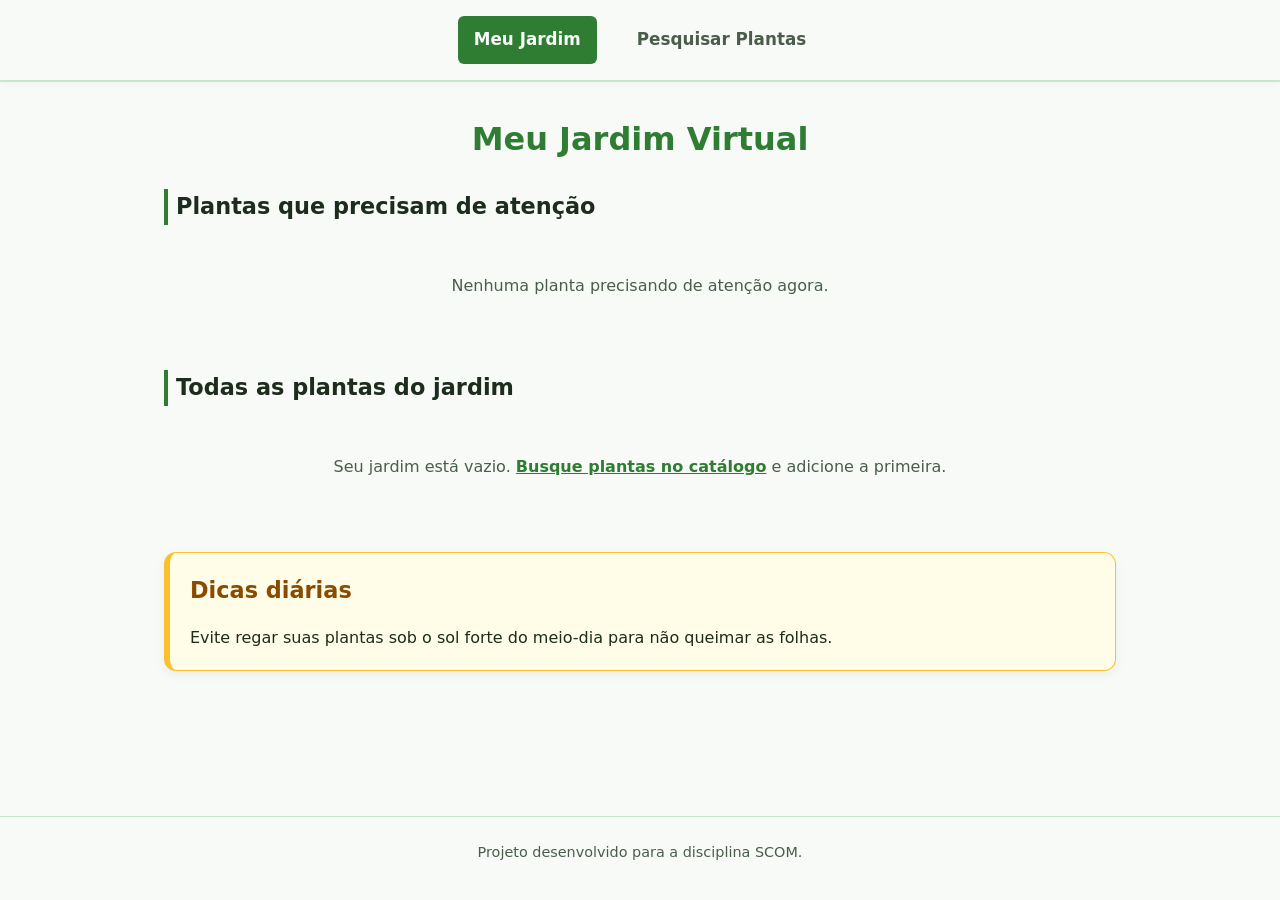
==== frontend/index.html @ 3b68c3d8 "chore: move o front-end do T1 para a pasta frontend" ====
<!DOCTYPE html>
<html lang="pt-BR">
  <head>
    <meta charset="UTF-8">
    <meta name="viewport" content="width=device-width, initial-scale=1.0">
    <meta name="description" content="Meu Jardim Virtual do Projeto Solaris: acompanhe as plantas que você cultiva, veja quais precisam de rega e siga a linha do tempo de crescimento de cada uma.">
    <title>Meu Jardim - Projeto Solaris</title>
    <link rel="icon" href="assets/images/favicon.svg" type="image/svg+xml">
    <link rel="stylesheet" href="css/style.css">
    <!-- Evita o salto de layout (CLS). Sem isto o navegador pinta a pagina com
         os containers ainda vazios e tudo abaixo salta quando o JS injeta os
         cards — um CLS de 0,53. Escondendo o conteudo ate a montagem, os cards
         aparecem ja na posicao final. O tempo-limite garante que a pagina
         apareca mesmo se algum script falhar, e quem esta sem JavaScript nunca
         recebe a classe. -->
    <script>
      document.documentElement.classList.add('js-montando');
      setTimeout(function () {
        document.documentElement.classList.remove('js-montando');
      }, 2000);
    </script>
  </head>
  <body>
    <a class="link-pular" href="#conteudo-principal">Pular para o conteúdo principal</a>

    <header>
      <nav aria-label="Navegação principal">
        <ul>
          <li><a href="index.html" aria-current="page">Meu Jardim</a></li>
          <li><a href="catalogo.html">Pesquisar Plantas</a></li>
        </ul>
      </nav>
    </header>

    <main id="conteudo-principal">
      <h1>Meu Jardim Virtual</h1>

      <section class="secao-plantas">
        <h2>Plantas que precisam de atenção</h2>
        <noscript>
          <p class="mensagem-status">
            Este painel depende de JavaScript para carregar seu jardim. Habilite o JavaScript no navegador.
          </p>
        </noscript>
        <div class="container-cards" id="container-atencao"></div>
      </section>

      <section class="secao-plantas">
        <h2>Todas as plantas do jardim</h2>
        <div class="container-cards" id="container-todas"></div>
      </section>

      <aside class="painel-dica">
        <h2>Dicas diárias</h2>
        <p>Evite regar suas plantas sob o sol forte do meio-dia para não queimar as folhas.</p>
      </aside>
    </main>

    <footer>
      <p>Projeto desenvolvido para a disciplina SCOM.</p>
    </footer>

    <!-- Scripts clássicos carregados na ordem de dependência.
         Sem ES Modules, o projeto abre direto por file:// sem servidor. -->
    <script src="js/utils.js"></script>
    <script src="js/models/imagemModel.js"></script>
    <script src="js/models/simulacaoModel.js"></script>
    <script src="js/models/jardimModel.js"></script>
    <script src="js/viewmodels/jardimViewModel.js"></script>
    <script src="js/views/cardPlanta.js"></script>
    <script src="js/dashboardApp.js"></script>
  </body>
</html>
---- frontend/css/style.css ----
/* =========================================================================
   Projeto Solaris — folha de estilo única
   Organização do arquivo:
     1. Tokens de design (:root)
     2. Reset e base
     3. Utilitários de acessibilidade
     4. Cabeçalho e navegação
     5. Layout principal e tipografia
     6. Componentes: botão, card, painel de dica, formulário
     7. Página de perfil e simulação
     8. Rodapé
     9. Responsividade (tablet e celular)
   ========================================================================= */

/* ---------- 1. Tokens de design ---------- */
:root {
  /* Paleta principal — 6 cores.
     Todas as demais cores do projeto são variações claras destas. */
  --cor-primaria:     #2e7d32;  /* verde de ação: botões, links, destaques */
  --cor-secundaria:   #1b5e20;  /* verde escuro: estados hover/ativo */
  --cor-destaque:     #8a4b00;  /* âmbar escuro: painel de dicas */
  --cor-fundo:        #f8faf8;  /* fundo da página e das superfícies */
  --cor-texto:        #1c2d1c;  /* texto principal */
  --cor-texto-suave:  #4a5d4a;  /* texto secundário e bordas de formulário */

  /* Variações claras derivadas da paleta acima */
  --cor-primaria-clara: #e8f5e9;
  --cor-borda:          #c8e6c9;
  --cor-destaque-clara: #fffde7;
  --cor-destaque-borda: #fbc02d;

  /* Tipografia */
  --fonte-principal: system-ui, -apple-system, "Segoe UI", Roboto, Helvetica, Arial, sans-serif;

  /* Medida máxima de linha para blocos de texto corrido (45–90 caracteres) */
  --medida-texto: 65ch;

  /* Raios de borda */
  --raio-sm: 6px;
  --raio-md: 12px;

  /* Sombras */
  --sombra-card:  0 4px 12px rgba(0, 0, 0, 0.05);
  --sombra-hover: 0 6px 16px rgba(0, 0, 0, 0.10);

  /* Espaçamentos recorrentes */
  --espaco-secao: 2.5rem;
}

/* ---------- 2. Reset e base ---------- */
*,
*::before,
*::after {
  box-sizing: border-box;
  margin: 0;
  padding: 0;
}

html {
  font-size: 100%;
  scroll-behavior: smooth;
}

body {
  font-family: var(--fonte-principal);
  font-size: 1rem;
  line-height: 1.6;
  color: var(--cor-texto);
  background-color: var(--cor-fundo);
  display: flex;
  flex-direction: column;
  min-height: 100vh;
}

/* Respeita quem configurou o sistema para reduzir animações */
@media (prefers-reduced-motion: reduce) {
  html {
    scroll-behavior: auto;
  }

  *,
  *::before,
  *::after {
    transition-duration: 0.01ms !important;
    animation-duration: 0.01ms !important;
  }
}

/* ---------- 3. Utilitários de acessibilidade ---------- */

/* Contorno de foco visível em todo elemento interativo */
:focus-visible {
  outline: 3px solid var(--cor-secundaria);
  outline-offset: 3px;
}

/* Conteúdo escondido enquanto o JavaScript monta os cards.
   Ver o comentário no <head> das páginas: é o que impede o salto de layout.
   O rodapé entra junto porque é empurrado para baixo quando o <main> cresce —
   sozinho ele ainda respondia por um CLS de 0,10. */
.js-montando main,
.js-montando footer {
  visibility: hidden;
}

/* Conteúdo exclusivo para leitores de tela */
.visualmente-oculto {
  position: absolute;
  width: 1px;
  height: 1px;
  padding: 0;
  margin: -1px;
  overflow: hidden;
  clip: rect(0, 0, 0, 0);
  white-space: nowrap;
  border: 0;
}

/* Link de atalho: fica escondido até receber foco pelo teclado */
.link-pular {
  position: absolute;
  left: 0.5rem;
  top: -100%;
  z-index: 10;
  background-color: var(--cor-primaria);
  color: var(--cor-fundo);
  padding: 0.65rem 1.2rem;
  border-radius: var(--raio-sm);
  text-decoration: none;
  font-weight: 600;
  transition: top 0.2s;
}

.link-pular:focus {
  top: 0.5rem;
}

/* ---------- 4. Cabeçalho e navegação ---------- */
header {
  background-color: var(--cor-fundo);
  border-bottom: 2px solid var(--cor-borda);
  padding: 1rem 1.5rem;
  box-shadow: 0 2px 8px rgba(0, 0, 0, 0.03);
}

nav ul {
  list-style: none;
  display: flex;
  gap: 1.5rem;
  justify-content: center;
  align-items: center;
}

nav a {
  display: block;
  text-decoration: none;
  color: var(--cor-texto-suave);
  font-weight: 600;
  font-size: 1.05rem;
  /* Padding vertical dimensionado para uma área de toque de ~46px */
  padding: 0.65rem 1rem;
  border-radius: var(--raio-sm);
  transition: background-color 0.2s, color 0.2s;
}

/* Fundo claro no hover: o par verde-escuro sobre verde-escuro usado antes
   ficava em 1.53:1 e tornava o texto ilegível. Este par dá 7.0:1. */
nav a:hover {
  color: var(--cor-secundaria);
  background-color: var(--cor-primaria-clara);
}

nav a[aria-current="page"] {
  color: var(--cor-fundo);
  background-color: var(--cor-primaria);
}

/* ---------- 5. Layout principal e tipografia ---------- */
main {
  flex: 1;
  width: 100%;
  max-width: 1000px;
  margin: 2rem auto;
  padding: 0 1.5rem;
}

h1 {
  font-size: 2rem;
  color: var(--cor-primaria);
  margin-bottom: 1.5rem;
  text-align: center;
}

h2 {
  font-size: 1.4rem;
  color: var(--cor-texto);
  margin-bottom: 1rem;
  border-left: 4px solid var(--cor-primaria);
  padding-left: 0.5rem;
}

h3 {
  font-size: 1.15rem;
  color: var(--cor-primaria);
  margin-bottom: 0.5rem;
}

p {
  margin-bottom: 0.75rem;
}

/* ---------- 6. Componentes ---------- */

/* Botão: uma única definição usada por links de ação, botões de formulário
   e o botão "Reguei hoje" do perfil. */
.botao {
  display: inline-block;
  text-align: center;
  background-color: var(--cor-primaria);
  color: var(--cor-fundo);
  text-decoration: none;
  font-weight: 600;
  font-size: 0.95rem;
  font-family: inherit;
  padding: 0.65rem 1.2rem;
  border: none;
  border-radius: var(--raio-sm);
  cursor: pointer;
  transition: background-color 0.2s;
}

.botao:hover {
  background-color: var(--cor-secundaria);
}

.botao:disabled {
  background-color: var(--cor-texto-suave);
  cursor: default;
}

/* Variante secundária: mesma forma, peso visual menor */
.botao--secundario {
  background-color: transparent;
  color: var(--cor-secundaria);
  border: 2px solid var(--cor-secundaria);
  padding: calc(0.65rem - 2px) calc(1.2rem - 2px);
}

.botao--secundario:hover {
  background-color: var(--cor-primaria-clara);
}

/* Variante destrutiva: contorno em âmbar escuro, para não competir com a
   ação principal da página nem sugerir que é o caminho esperado */
.botao--perigo {
  background-color: transparent;
  color: var(--cor-destaque);
  border: 2px solid var(--cor-destaque);
  padding: calc(0.65rem - 2px) calc(1.2rem - 2px);
}

.botao--perigo:hover {
  background-color: var(--cor-destaque-clara);
  color: var(--cor-destaque);
}

/* Dentro do card, a ação é empurrada para a base para alinhar os cards */
.card-planta .botao {
  margin-top: auto;
}

/* Grade de cards */
.secao-plantas,
.secao-resultados {
  margin-bottom: var(--espaco-secao);
}

.container-cards {
  display: grid;
  grid-template-columns: repeat(auto-fill, minmax(260px, 1fr));
  gap: 1.5rem;
  margin-top: 1rem;
}

.card-planta {
  background-color: var(--cor-fundo);
  border: 1px solid var(--cor-borda);
  border-radius: var(--raio-md);
  padding: 1.25rem;
  box-shadow: var(--sombra-card);
  transition: transform 0.2s, box-shadow 0.2s;
  display: flex;
  flex-direction: column;
}

.card-planta:hover {
  transform: translateY(-4px);
  box-shadow: var(--sombra-hover);
}

.card-planta figure {
  margin-bottom: 1rem;
  text-align: center;
}

/* As miniaturas da API têm 200x200. Antes elas eram esticadas para uma faixa
   de ~395x180: ampliavam 2x (ficando borradas) e perdiam topo e base no
   recorte. Limitar a largura e usar proporção 4:3 mantém a planta inteira
   visível e evita a ampliação exagerada. */
.card-planta figure img {
  display: block;
  width: 100%;
  max-width: 300px;
  /* height: auto é obrigatório aqui: o atributo height="225" do HTML vira uma
     altura fixa na folha de estilo do navegador e venceria o aspect-ratio. */
  height: auto;
  margin: 0 auto;
  aspect-ratio: 4 / 3;
  object-fit: cover;
  object-position: center;
  border-radius: var(--raio-sm);
  background-color: var(--cor-borda);
}

/* Aviso de rega no card do jardim */
.card-rega {
  font-weight: 600;
  margin-bottom: 1rem;
}

.destaque-atencao {
  color: var(--cor-destaque);
  font-weight: 700;
}

.card-planta figcaption {
  font-size: 0.85rem;
  font-style: italic;
  color: var(--cor-texto-suave);
  margin-top: 0.4rem;
}

.card-planta p {
  font-size: 0.95rem;
  color: var(--cor-texto-suave);
  margin-bottom: 1rem;
}

/* O catálogo depende da API, então na primeira pintura este container ainda
   está vazio. Reservar uma tela de altura impede que o rodapé salte quando os
   resultados chegam — era um CLS de 0,10. A classe .pronto libera a altura
   assim que os cards ocupam o espaço de verdade. */
#container-resultados {
  min-height: 100vh;
}

#container-resultados.pronto {
  min-height: 0;
}

/* Mensagens de status: carregando, sem resultado, jardim vazio */
.mensagem-status {
  max-width: var(--medida-texto);
  margin: 0 auto;
  /* Dentro da grade de cards a mensagem ocupa a linha inteira, em vez de
     ficar espremida na largura de uma coluna. */
  grid-column: 1 / -1;
  text-align: center;
  color: var(--cor-texto-suave);
  padding: 2rem 1rem;
}

.mensagem-status a {
  color: var(--cor-primaria);
  font-weight: 600;
}

/* Painel lateral de dica */
.painel-dica {
  background-color: var(--cor-destaque-clara);
  border: 1px solid var(--cor-destaque-borda);
  border-left: 6px solid var(--cor-destaque-borda);
  border-radius: var(--raio-md);
  padding: 1.25rem;
  margin-bottom: 2rem;
  box-shadow: var(--sombra-card);
}

.painel-dica h2 {
  /* Âmbar escurecido: o tom anterior (#f57f17) dava 2.58:1 sobre este fundo
     e reprovava no nível AA mesmo pelo limiar de texto grande. Agora: 6.63:1 */
  color: var(--cor-destaque);
  border-left: none;
  padding-left: 0;
}

.painel-dica p {
  max-width: var(--medida-texto);
  margin-bottom: 0;
}

/* Formulário de busca */
.secao-busca {
  background-color: var(--cor-fundo);
  border: 1px solid var(--cor-borda);
  border-radius: var(--raio-md);
  padding: 1.5rem;
  margin-bottom: var(--espaco-secao);
  box-shadow: var(--sombra-card);
}

.secao-busca form {
  display: flex;
  flex-wrap: wrap;
  gap: 1rem;
  align-items: center;
  margin-top: 1rem;
}

.secao-busca label {
  font-weight: 600;
  color: var(--cor-texto);
}

.secao-busca input[type="search"] {
  flex: 1;
  min-width: 220px;
  padding: 0.6rem 1rem;
  /* Borda em 6.77:1 — o cinza #ccc anterior dava 1.53:1 e reprovava no
     critério 1.4.11 (contraste de componentes) da WCAG 2.2 AA. */
  border: 1px solid var(--cor-texto-suave);
  border-radius: var(--raio-sm);
  font-size: 1rem;
  font-family: inherit;
  color: var(--cor-texto);
  background-color: var(--cor-fundo);
}

/* ---------- 7. Perfil da planta e simulação ---------- */
.secao-info-basica,
.secao-simulacao,
.secao-historico {
  background-color: var(--cor-fundo);
  border: 1px solid var(--cor-borda);
  border-radius: var(--raio-md);
  padding: 1.5rem;
  margin-bottom: 2rem;
  box-shadow: var(--sombra-card);
}

/* Mesma proporção do card. O limite de 300px casa com a largura em que a cópia
   local é gravada (imagemModel.LARGURA), então a foto do jardim aparece em
   escala 1:1, sem ampliação e sem perder nitidez. */
.secao-info-basica figure img {
  display: block;
  width: 100%;
  max-width: 300px;
  height: auto;
  aspect-ratio: 4 / 3;
  object-fit: cover;
  border-radius: var(--raio-sm);
  background-color: var(--cor-borda);
}

/* Ficha de cuidados: rótulo em cima, valor embaixo, em grade fluida */
.ficha-cuidados {
  display: grid;
  grid-template-columns: repeat(auto-fit, minmax(150px, 1fr));
  gap: 1rem;
  margin-top: 1.25rem;
}

.ficha-cuidados div {
  padding: 0.75rem;
  border: 1px solid var(--cor-borda);
  border-radius: var(--raio-sm);
}

.ficha-cuidados dt {
  font-size: 0.8rem;
  text-transform: uppercase;
  letter-spacing: 0.04em;
  color: var(--cor-texto-suave);
  margin-bottom: 0.2rem;
}

.ficha-cuidados dd {
  font-weight: 600;
}

/* Barra de progresso da fase atual */
.progresso {
  margin: 1.25rem 0;
}

.progresso-rotulo {
  display: flex;
  flex-wrap: wrap;
  justify-content: space-between;
  gap: 0.5rem;
  font-size: 0.9rem;
  color: var(--cor-texto-suave);
  margin-bottom: 0.4rem;
}

.progresso-trilho {
  height: 12px;
  background-color: var(--cor-borda);
  border-radius: 999px;
  overflow: hidden;
}

.progresso-preenchimento {
  height: 100%;
  background-color: var(--cor-primaria);
  border-radius: 999px;
  transition: width 0.3s;
}

/* Linha do tempo das fases */
.linha-do-tempo {
  list-style: none;
  margin-top: 1.5rem;
}

.linha-do-tempo li {
  padding: 0.9rem 1rem;
  margin-bottom: 0.75rem;
  border: 1px solid var(--cor-borda);
  border-radius: var(--raio-sm);
}

.linha-do-tempo li p {
  max-width: var(--medida-texto);
  margin-bottom: 0;
}

.linha-do-tempo li.fase-atual {
  background-color: var(--cor-primaria-clara);
  border-left: 4px solid var(--cor-primaria);
}

/* Histórico de regas e remoção */
.historico-regas {
  display: flex;
  flex-wrap: wrap;
  gap: 0.5rem;
  list-style: none;
  margin: 1rem 0 1.5rem;
}

.historico-regas li {
  padding: 0.35rem 0.75rem;
  background-color: var(--cor-primaria-clara);
  border-radius: 999px;
  font-size: 0.9rem;
  font-weight: 600;
}

.aviso-remocao {
  max-width: var(--medida-texto);
  font-weight: 600;
}

.acoes-remocao {
  display: flex;
  flex-wrap: wrap;
  gap: 0.75rem;
}

/* Estado emocional da planta */
.planta-humor {
  display: flex;
  align-items: center;
  gap: 0.5rem;
  font-weight: 600;
  color: var(--cor-texto);
}

.humor-sprite {
  width: 40px;
  height: 40px;
}

.planta-humor--grande {
  gap: 0.75rem;
  margin-bottom: 1rem;
}

.humor-sprite--grande {
  width: 96px;
  height: 96px;
}

/* ---------- 8. Rodapé ---------- */
footer {
  background-color: var(--cor-fundo);
  border-top: 1px solid var(--cor-borda);
  text-align: center;
  padding: 1.5rem;
  margin-top: auto;
  color: var(--cor-texto-suave);
  font-size: 0.9rem;
}

/* ---------- 9. Responsividade ---------- */

/* Tablet e telas intermediárias: duas colunas fixas de card */
@media (min-width: 601px) and (max-width: 900px) {
  main {
    padding: 0 1rem;
  }

  h1 {
    font-size: 1.8rem;
  }

  .container-cards {
    grid-template-columns: repeat(2, 1fr);
  }

  nav ul {
    gap: 1rem;
  }
}

/* Celular: navegação e formulário empilhados */
@media (max-width: 600px) {
  main {
    margin: 1.5rem auto;
    padding: 0 1rem;
  }

  h1 {
    font-size: 1.6rem;
  }

  nav ul {
    flex-direction: column;
    gap: 0.5rem;
  }

  nav a {
    width: 100%;
    text-align: center;
  }

  .container-cards {
    grid-template-columns: 1fr;
  }

  .secao-busca form {
    flex-direction: column;
    align-items: stretch;
  }

  .secao-busca .botao {
    width: 100%;
  }
}
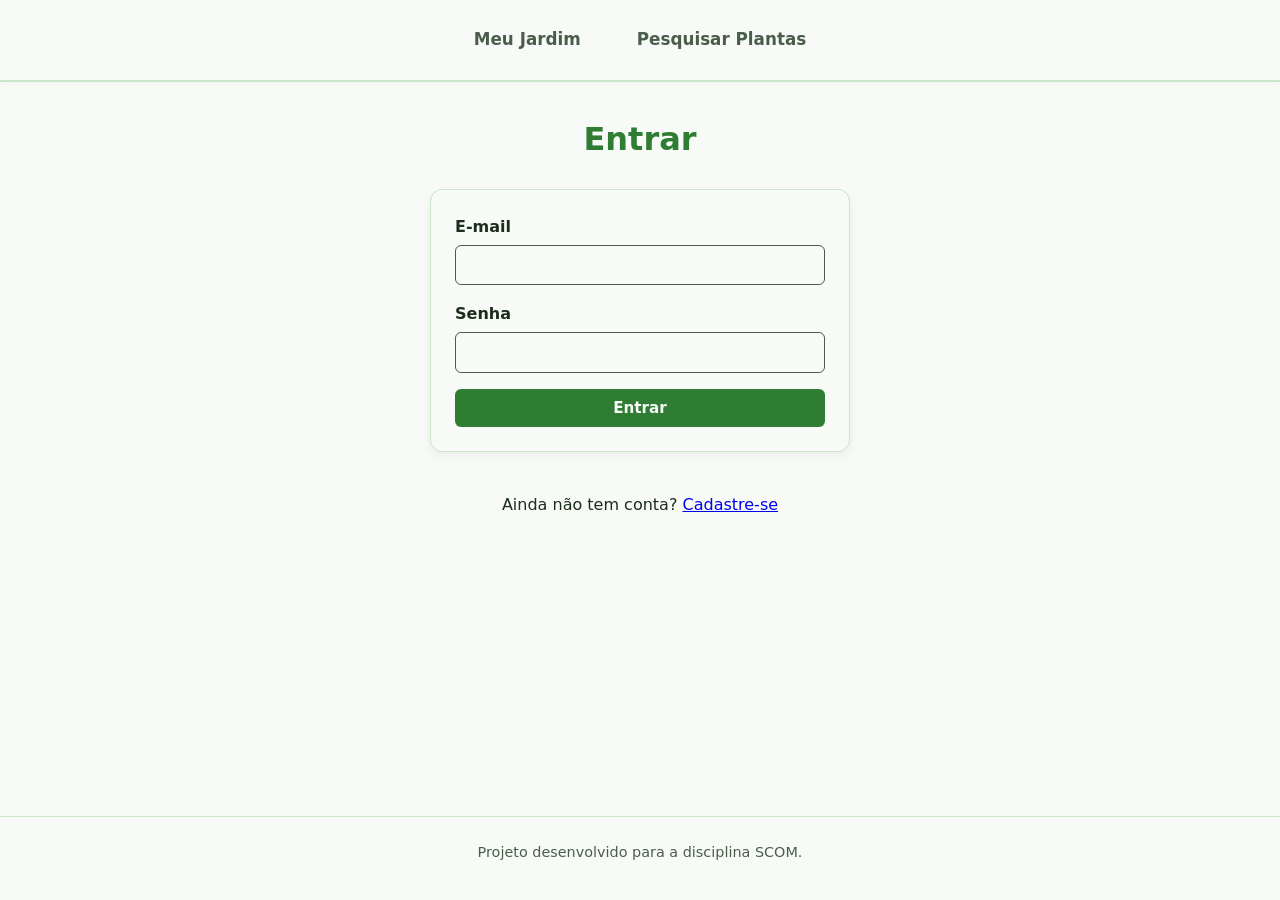
==== commit 2a8b7051: "feat(front): telas de login e cadastro, menu da sessao e paginas protegidas" ====
--- a/frontend/index.html
+++ b/frontend/index.html
@@ -20,7 +20,7 @@
       }, 2000);
     </script>
   </head>
-  <body>
+  <body data-exige-login>
     <a class="link-pular" href="#conteudo-principal">Pular para o conteúdo principal</a>
 
     <header>
@@ -63,6 +63,9 @@
     <!-- Scripts clássicos carregados na ordem de dependência.
          Sem ES Modules, o projeto abre direto por file:// sem servidor. -->
     <script src="js/utils.js"></script>
+    <script src="js/models/apiCliente.js"></script>
+    <script src="js/models/authModel.js"></script>
+    <script src="js/views/menuSessao.js"></script>
     <script src="js/models/imagemModel.js"></script>
     <script src="js/models/simulacaoModel.js"></script>
     <script src="js/models/jardimModel.js"></script>
--- a/frontend/css/style.css
+++ b/frontend/css/style.css
@@ -658,3 +658,88 @@
     width: 100%;
   }
 }
+
+/* ---------- 9. Formulários de conta e menu da sessão ---------- */
+.formulario {
+  max-width: 420px;
+  margin: 0 auto var(--espaco-secao);
+  display: flex;
+  flex-direction: column;
+  gap: 1rem;
+  background-color: var(--cor-fundo);
+  border: 1px solid var(--cor-borda);
+  border-radius: var(--raio-md);
+  padding: 1.5rem;
+  box-shadow: var(--sombra-card);
+}
+
+.campo {
+  display: flex;
+  flex-direction: column;
+  gap: 0.35rem;
+}
+
+.campo label {
+  font-weight: 600;
+  color: var(--cor-texto);
+}
+
+.campo input {
+  padding: 0.6rem 1rem;
+  border: 1px solid var(--cor-texto-suave);
+  border-radius: var(--raio-sm);
+  font-size: 1rem;
+  font-family: inherit;
+  color: var(--cor-texto);
+  background-color: var(--cor-fundo);
+}
+
+.campo input[aria-invalid="true"] {
+  border: 2px solid var(--cor-destaque);
+}
+
+.erro-campo {
+  color: var(--cor-destaque);
+  font-size: 0.9rem;
+  margin: 0;
+}
+
+.erro-campo:empty {
+  display: none;
+}
+
+.mensagem-erro {
+  color: var(--cor-destaque);
+  background-color: var(--cor-destaque-clara);
+  border: 1px solid var(--cor-destaque-borda);
+  border-radius: var(--raio-sm);
+  padding: 0.75rem 1rem;
+  margin: 0;
+}
+
+.texto-centro {
+  text-align: center;
+}
+
+.menu-sessao {
+  display: flex;
+  align-items: center;
+  gap: 0.5rem;
+  color: var(--cor-texto-suave);
+  font-weight: 600;
+}
+
+.botao-link {
+  background: none;
+  border: none;
+  font: inherit;
+  font-weight: 600;
+  color: var(--cor-primaria);
+  text-decoration: underline;
+  cursor: pointer;
+  padding: 0.65rem 0.5rem;
+}
+
+.botao-link:hover {
+  color: var(--cor-secundaria);
+}
